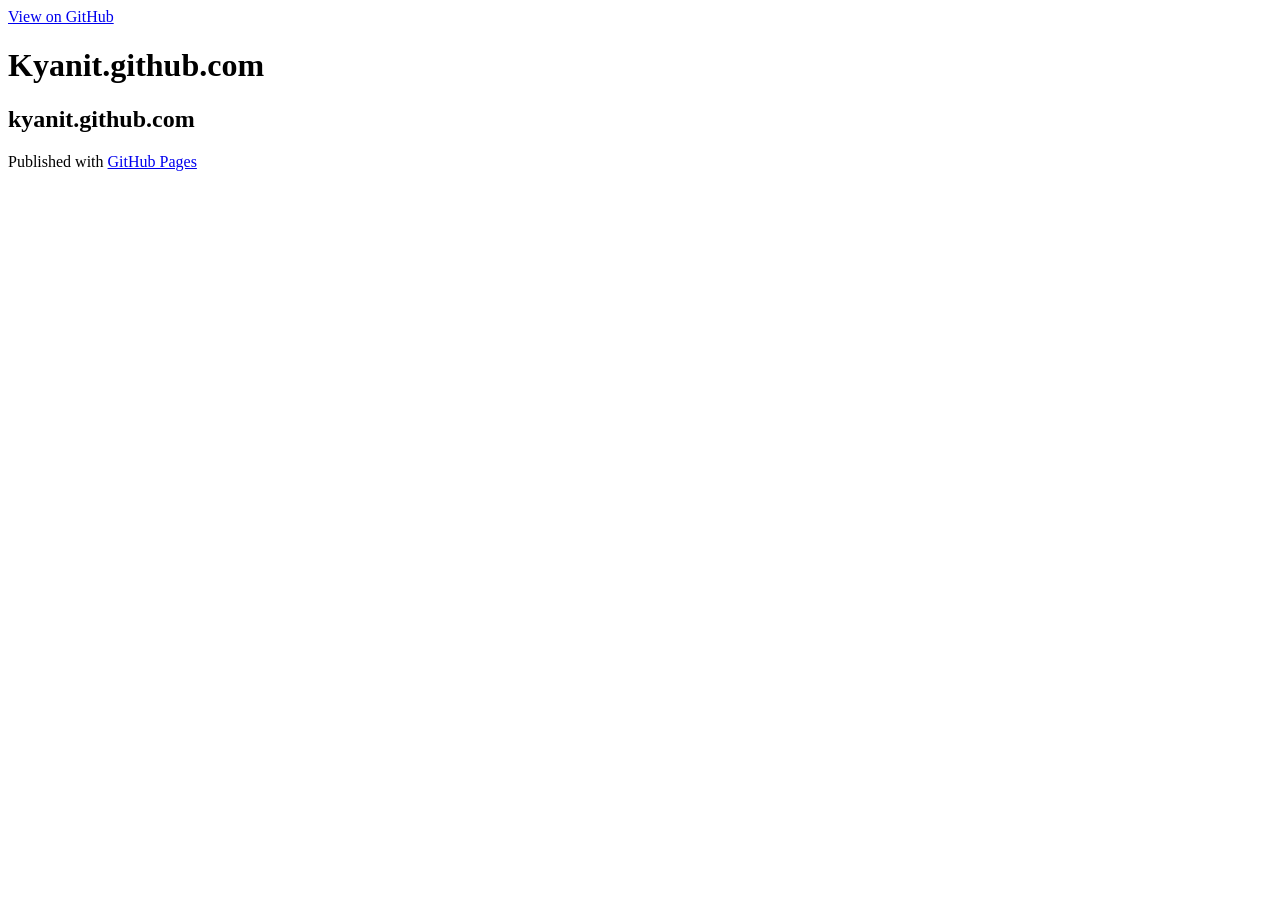
==== index.html @ ce6e5486 "Replace master branch with page content via GitHub" ====
<!DOCTYPE html>
<html>

  <head>
    <meta charset='utf-8' />
    <meta http-equiv="X-UA-Compatible" content="chrome=1" />
    <meta name="description" content="Kyanit.github.com : " />

    <link rel="stylesheet" type="text/css" media="screen" href="stylesheets/stylesheet.css">

    <title>Kyanit.github.com</title>
  </head>

  <body>

    <!-- HEADER -->
    <div id="header_wrap" class="outer">
        <header class="inner">
          <a id="forkme_banner" href="https://github.com/kyanit">View on GitHub</a>

          <h1 id="project_title">Kyanit.github.com</h1>
          <h2 id="project_tagline"></h2>

        </header>
    </div>

    <!-- MAIN CONTENT -->
    <div id="main_content_wrap" class="outer">
      <section id="main_content" class="inner">
        <h1>kyanit.github.com</h1>
      </section>
    </div>

    <!-- FOOTER  -->
    <div id="footer_wrap" class="outer">
      <footer class="inner">
        <p>Published with <a href="http://pages.github.com">GitHub Pages</a></p>
      </footer>
    </div>

    

  </body>
</html>
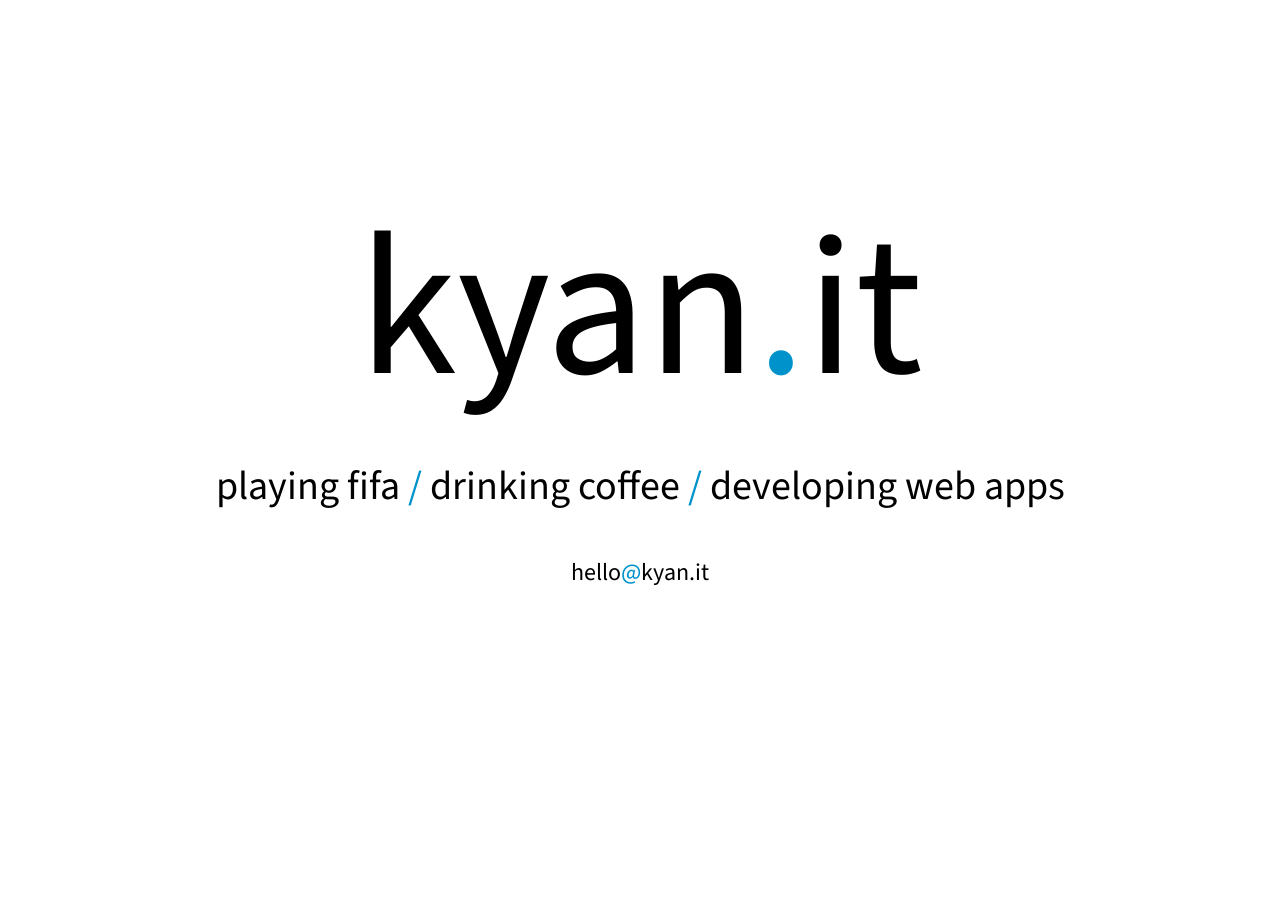
==== commit 40385f3e: ":)" ====
--- a/index.html
+++ b/index.html
@@ -1,44 +1,19 @@
-<!DOCTYPE html>
+<!DOCTYPE HTML PUBLIC "-//W3C//DTD HTML 4.01 Transitional//EN" "http://www.w3.org/TR/html4/loose.dtd">
 <html>
-
-  <head>
-    <meta charset='utf-8' />
-    <meta http-equiv="X-UA-Compatible" content="chrome=1" />
-    <meta name="description" content="Kyanit.github.com : " />
-
-    <link rel="stylesheet" type="text/css" media="screen" href="stylesheets/stylesheet.css">
-
-    <title>Kyanit.github.com</title>
-  </head>
-
-  <body>
-
-    <!-- HEADER -->
-    <div id="header_wrap" class="outer">
-        <header class="inner">
-          <a id="forkme_banner" href="https://github.com/kyanit">View on GitHub</a>
-
-          <h1 id="project_title">Kyanit.github.com</h1>
-          <h2 id="project_tagline"></h2>
-
-        </header>
-    </div>
-
-    <!-- MAIN CONTENT -->
-    <div id="main_content_wrap" class="outer">
-      <section id="main_content" class="inner">
-        <h1>kyanit.github.com</h1>
-      </section>
-    </div>
-
-    <!-- FOOTER  -->
-    <div id="footer_wrap" class="outer">
-      <footer class="inner">
-        <p>Published with <a href="http://pages.github.com">GitHub Pages</a></p>
-      </footer>
-    </div>
-
-    
-
-  </body>
+<head>
+  <link href='http://fonts.googleapis.com/css?family=Source+Sans+Pro' rel='stylesheet' type='text/css' />
+  <link href="style.css" rel="stylesheet" type="text/css" />
+  <title>kyan.it</title>
+</head>
+<body>
+  <div id="container">
+    kyan<span>.</span>it
+    <p>
+      playing fifa <span>/</span> drinking coffee <span>/</span> developing web apps
+    </p>
+    <p class="email">
+      <a href="mailto:hello@kyan.com?subject=hello from kyan.it webpage">hello<span>@</span>kyan.it</a>
+    </p>
+  </div>
+</body>
 </html>
--- a/style.css
+++ b/style.css
@@ -0,0 +1,25 @@
+body {
+  font-family: 'Source Sans Pro', sans-serif;
+}
+a {
+  text-decoration: none;
+  color: #000;
+}
+#container {
+  padding: 160px 0 0 0;
+  font-size: 200px;
+  text-align: center;
+}
+
+#container span {
+  color: #0092ca;
+}
+
+#container p {
+  margin-top: 5px;
+  font-size: 40px;
+}
+
+#container p.email {
+  font-size: 24px;
+}
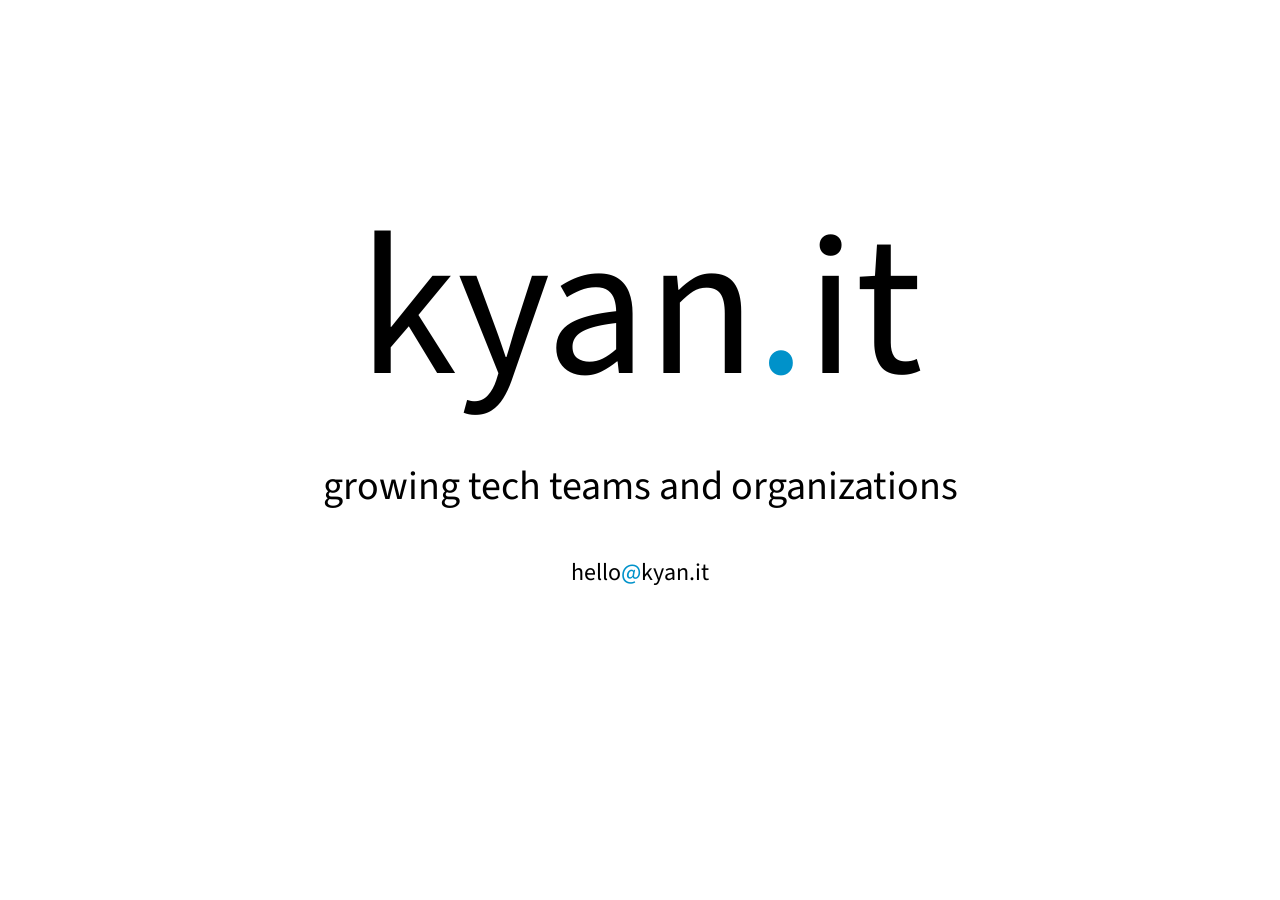
==== commit 26e72a44: "no time for :soccer: and :coffee: :(" ====
--- a/index.html
+++ b/index.html
@@ -4,15 +4,26 @@
   <link href='http://fonts.googleapis.com/css?family=Source+Sans+Pro' rel='stylesheet' type='text/css' />
   <link href="style.css" rel="stylesheet" type="text/css" />
   <title>kyan.it</title>
+  <script type="text/javascript">
+    var _gaq = _gaq || [];
+    _gaq.push(['_setAccount', 'UA-39053132-1']);
+    _gaq.push(['_trackPageview']);
+
+    (function() {
+      var ga = document.createElement('script'); ga.type = 'text/javascript'; ga.async = true;
+      ga.src = ('https:' == document.location.protocol ? 'https://ssl' : 'http://www') + '.google-analytics.com/ga.js';
+      var s = document.getElementsByTagName('script')[0]; s.parentNode.insertBefore(ga, s);
+    })();
+  </script>
 </head>
 <body>
   <div id="container">
     kyan<span>.</span>it
     <p>
-      playing fifa <span>/</span> drinking coffee <span>/</span> developing web apps
+      growing tech teams and organizations
     </p>
     <p class="email">
-      <a href="mailto:hello@kyan.com?subject=hello from kyan.it webpage">hello<span>@</span>kyan.it</a>
+      <a href="mailto:hello@kyan.it?subject=hello from kyan.it webpage">hello<span>@</span>kyan.it</a>
     </p>
   </div>
 </body>
